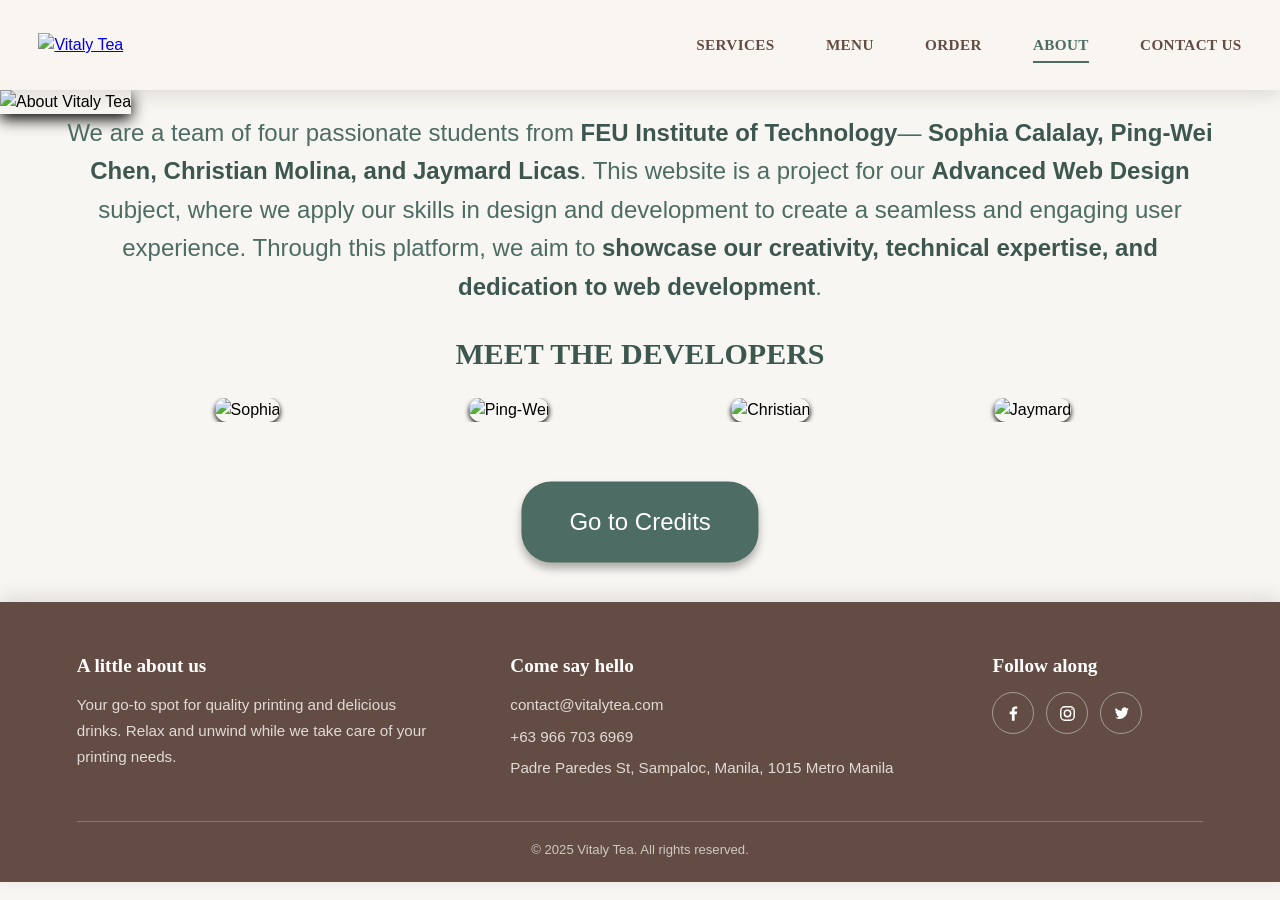
==== html/about.html @ a751f320 "Refactor about.html and stylesabout.css for improved structure, accessibility, and user experience" ====
<!DOCTYPE html>
<html lang="en">
<head>
    <meta charset="UTF-8">
    <meta name="viewport" content="width=device-width, initial-scale=1.0">
    <title>About Us - VitalyTea</title>
    <link rel="stylesheet" href="../styles/stylesabout.css">
    <link rel="stylesheet" href="../styles/site-shell.css">
    <link rel="icon" type="image/x-icon" href="../images/LOGO2.png">
    <script defer src="../script/site-shell.js"></script>
</head>
<body class="about-page">
    <nav class="navbar" aria-label="Main navigation">
        <a class="logo" href="../index.html" aria-label="Vitaly Tea home">
            <img src="../images/headerlogo.png" alt="Vitaly Tea">
        </a>
        <div class="nav-links" id="site-navigation">
            <a href="services.html">Services</a>
            <a href="menu.html">Menu</a>
            <a href="order.html">Order</a>
            <a href="about.html" aria-current="page">About</a>
            <a href="contact.html">Contact us</a>
        </div>
        <button class="hamburger" type="button" aria-label="Open navigation menu" aria-expanded="false" aria-controls="site-navigation">
            <span></span>
            <span></span>
            <span></span>
        </button>
    </nav>

    <div id="bgAboutUs">
        <img id="bgAU" src="../images/about/ABOUT US.png" alt="About Vitaly Tea">
    </div>
    <div id="invi-line"></div>

    <main class="main">
        <p class="p1">
            We are a team of four passionate students from <b>FEU Institute of Technology</b>— <b>Sophia Calalay, Ping-Wei Chen,
            Christian Molina, and Jaymard Licas</b>. This website is a project for our <b>Advanced Web Design</b> subject, where we
            apply our skills in design and development to create a seamless and engaging user experience. Through this
            platform, we aim to <b>showcase our creativity, technical expertise, and dedication to web development</b>.
        </p>

        <div id="thirdPart">
            <h3 class="hDocu">MEET THE DEVELOPERS</h3>
            <div class="devPhoto">
                <div id="Sophia"><img src="../images/about/Pia.png" alt="Sophia"></div>
                <div id="PingWei"><img src="../images/about/PING.png" alt="Ping-Wei"></div>
                <div id="Christian"><img src="../images/about/Josua.png" alt="Christian"></div>
                <div id="Jaymard"><img src="../images/about/Jay.png" alt="Jaymard"></div>
            </div>
        </div>

        <div id="fourthPart">
            <a href="credits.html" class="credBut">Go to Credits</a>
        </div>
    </main>

    <footer class="footer">
        <div class="footer-container">
            <section class="footer-section">
                <h2>A little about us</h2>
                <p>Your go-to spot for quality printing and delicious drinks. Relax and unwind while we take care of your printing needs.</p>
            </section>
            <section class="footer-section footer-contact">
                <h2>Come say hello</h2>
                <a href="https://mail.google.com/mail/?view=cm&amp;fs=1&amp;to=contact%40vitalytea.com">contact@vitalytea.com</a>
                <a href="tel:+639667036969">+63 966 703 6969</a>
                <a href="https://maps.app.goo.gl/7jKdA47HiwyaYrTX8" target="_blank" rel="noopener noreferrer">Padre Paredes St, Sampaloc, Manila, 1015 Metro Manila</a>
            </section>
            <section class="footer-section footer-social">
                <h2>Follow along</h2>
                <div class="social-icons">
                    <a href="#" aria-label="Facebook"><svg viewBox="0 0 24 24" aria-hidden="true"><path d="M13.4 21v-8.2h2.8l.4-3.2h-3.2v-2c0-.9.3-1.5 1.6-1.5h1.7V3.2c-.3 0-1.3-.2-2.5-.2-2.5 0-4.2 1.5-4.2 4.3v2.3H7.2v3.2H10V21h3.4Z"/></svg></a>
                    <a href="#" aria-label="Instagram"><svg viewBox="0 0 24 24" aria-hidden="true"><rect x="3.5" y="3.5" width="17" height="17" rx="5"/><circle cx="12" cy="12" r="4"/><circle class="social-dot" cx="17.7" cy="6.7" r="1"/></svg></a>
                    <a href="#" aria-label="Twitter"><svg viewBox="0 0 24 24" aria-hidden="true"><path d="M21.2 6.1a7.2 7.2 0 0 1-2.1.6 3.7 3.7 0 0 0 1.6-2 7.3 7.3 0 0 1-2.3.9 3.6 3.6 0 0 0-6.2 3.3 10.3 10.3 0 0 1-7.5-3.8 3.6 3.6 0 0 0 1.1 4.8 3.6 3.6 0 0 1-1.6-.4v.1a3.6 3.6 0 0 0 2.9 3.5 3.6 3.6 0 0 1-1.6.1 3.6 3.6 0 0 0 3.4 2.5 7.3 7.3 0 0 1-5.4 1.5 10.3 10.3 0 0 0 5.6 1.6c6.7 0 10.4-5.5 10.4-10.3v-.5a7.4 7.4 0 0 0 1.7-1.9Z"/></svg></a>
                </div>
            </section>
        </div>
        <div class="footer-bottom">
            <p>&copy; 2025 Vitaly Tea. All rights reserved.</p>
        </div>
    </footer>
</body>
</html>
---- styles/stylesabout.css ----
* {
    margin: 0;
    padding: 0;
    box-sizing: border-box;
}

#bgAU{
    width: 100%;
    height: auto;
    box-shadow: 0px 5px 15px black;
    margin-top: 10vh;
}

.navbar {
    width: 100vw;
    height: 10vh;
    margin-bottom: auto;
    background-color: #F9F6F2;
    display: flex;
    align-items: center;
    position: absolute;
    box-shadow: 0px 5px 15px rgba(0, 0, 0, 0.3);
    gap: 4vw;
}

    .logo img {
        height: 7vh;
    }
    
    .logo {
        margin-left: 0;
        display: flex;
        padding-left: 2vw;
    }
    
    .nav-links {
        display: flex;
        gap: 4vw;
    }
    
    .nav-links a {
        text-decoration: none;
        font-size: 2vh;
        font-family: 'Georgia', serif;
        color: #634C44;
        font-weight: bold;
        transition: color 0.3s ease-in-out;
    }
    
    .nav-links a:hover {
        color: #4c6c64;
    }

    .hamburger {
        display: none;
        flex-direction: column;
        cursor: pointer;
        gap: 5px;
        position: absolute;
        top: 31px;
        right: 35px;
    }
    
    .hamburger span {
        display: block;
        width: 30px;
        height: 4px;
        background: #8f7872;
        transition: 0.3s;
    }

body{
    margin: 0;
    padding: 0;
    height: 100vh; 
    max-height: 100vh; 
    font-family:Sans-serif;
    line-height: 1.5em;
    z-index: 1;
    background-color: #f8f6f2;
    width: 100vw;
    max-width: 100%;
    overflow-x: hidden;
    scrollbar-width: none;
    -ms-overflow-style: none;
    overflow: auto;
}

::-webkit-scrollbar {
    display: none;
}


    .p1 {
        position: relative;
        font-size: 24px;
        text-align: center;
        font-weight: bold;
        line-height: 1.6em;
        width: 1050px;
        font-family: 'Trebuchet MS', 'Lucida Sans Unicode', 'Lucida Grande', 'Lucida Sans', Arial, sans-serif;
        text-align: justify;
        font-weight: 500;
        width: 100vw;
        color: #4c6c64;
        text-align: center;
        margin-bottom: -px;
    }
    p b{
        color: #3d5750;
    }

/**SECOND PORTION**/
#secPart {
    margin-left: 70px;
    margin-right: 80px;
    display: flex;
    flex-wrap: wrap;
    gap: 20px;
    align-items: flex-start;
    position: relative;
    margin-bottom: 200px;
    scale: 1;
}

#sqr1 img {
    background-color: #8f7872;
    height: 400px;
    width: 650px;
    opacity: 0.9;
    border-radius: 50px;
    box-shadow: 0px 5px 15px black;
}

#sqr2 img {
    background-color: #574642;
    height: 250px;
    width: 500px;
    opacity: 0.9;
    border-radius: 50px;
    box-shadow: 0px 5px 15px black;
    position: absolute;
    top: 300px; 
    left: 350px; 
}

.text-content {
    flex: 1; 
    max-width: 600px; 
    text-align: right; 
    margin-left: auto;
    scale: 1.5;
    position: relative;
    right: 20vh;
    top: 5vh;
}

.hDocu {
    font-weight: bold;
    font-size: 30px;
    line-height: 1.6em;
    font-family: Georgia, 'Times New Roman', Times, serif;
    color: #3d5750;
    margin-bottom: 20px;
}

.p2 {
    font-size: 20px;
    font-weight: bold;
    line-height: 1.6em;
    font-family: 'Trebuchet MS', 'Lucida Sans Unicode', 'Lucida Grande', 'Lucida Sans', Arial, sans-serif;
    color: #4c6c64;
}

/* Third Portion */
#thirdPart {
    margin-left: 20px;
    margin-right: 20px;
    text-align: center;
    padding-bottom: 20px;
}

.hDocu {
    font-weight: bold;
    font-size: 30px;
    line-height: 1.6em;
    font-family: Georgia, 'Times New Roman', Times, serif;
    color: #3d5750;
    margin-bottom: 20px; 
    text-align: center; 
    display: block; 
}

.devPhoto {
    display: flex;
    justify-content: center;
    gap: 10px;
    margin-top: 10px;
    flex-wrap: wrap;
}

.devPhoto img {
    width: 100%;
    height: auto;
    border-radius: 20px;
    box-shadow: 0px 2px 5px black;
    transition: transform 0.3s ease;
}

.devPhoto img:hover {
    transform: scale(1.1); 
}

#Sophia, #PingWei, #Christian, #Jaymard {
    flex: 1 1 22%; 
    max-width: 22%; 
    overflow: hidden;
    transition: flex 0.3s ease;
    border-radius: 20px;
}

#Sophia:hover, #PingWei:hover, #Christian:hover, #Jaymard:hover {
    flex: 1 1 30%;
    border-radius: 20px;
}

.footer {
    background-color: #634C44;
    color: #F9F6F2;
    padding: 3vh 5vw;
    text-align: center;
    margin-top: 6vh;
    position: relative;
    box-shadow: 0px -5px 15px rgba(0, 0, 0, 0.3);
}

.footer p {
    font-family: 'Trebuchet MS', 'Lucida Sans Unicode', 'Lucida Grande', 'Lucida Sans', Arial, sans-serif;
}

.footer-container {
    display: flex;
    justify-content: space-around;
    flex-wrap: wrap;
    gap: 3vw;
}

.footer-section {
    max-width: 30vw;
}

.footer-section h3 {
    margin-bottom: 1vh;
    font-size: 2vh;
    color: #FFF;
}

.footer-section p {
    font-size: 1.5vh;
    line-height: 1.5;
}

.social-icons {
    display: flex;
    gap: 1vw;
    justify-content: center;
    margin-top: 1vh;
}

.social-icons img {
    width: 3vh;
    height: 3vh;
    cursor: pointer;
    transition: transform 0.3s ease-in-out;
}

.social-icons img:hover {
    transform: scale(1.1);
}

.footer-bottom {
    margin-top: 2vh;
    border-top: 1px solid #8f7872;
    padding-top: 1vh;
    font-size: 1.3vh;
}

#loader-container {
    position: fixed;
    width: 100%;
    height: 100vh;
    background-color: #f8f6f2;
    z-index: 9999;
}

#fourthPart {
    display: flex; 
    justify-content: center; 
    align-items: center; 
    height: 100px;
    margin: 30px 0;
}

.credBut {
    background-color: #4c6c64;
    border: none;
    color: white;
    padding: 15px 32px;
    text-align: center;
    text-decoration: none;
    display: inline-block;
    font-size: 16px;
    border-radius: 20px;
    cursor: pointer; 
    transition: background-color 0.3s ease;
    box-shadow: 0px 4px 6px rgba(0, 0, 0, 0.3);
    scale: 1.5;
}

.credBut:hover {
    background-color: #3e5a53;
}

#loader-container {
    position: fixed;
    width: 100%;
    height: 100vh;
    background-color: #f8f6f2;
    z-index: 9999;
}

@media (max-width: 900px) {
    .nav-links {
        display: none;
    }
    .navbar {
        width: 100vw;
    }

    .nav-links {
        position: absolute;
        top: 9vh;
        width: 100%;
        background: #f8f6f2;
        text-align: center;
        overflow: hidden;
        max-height: 0;
        transition: 0.5s ease-in-out;
        display: flex;
        flex-direction: column;
        opacity: 0;
    }


    .nav-links.active {
        box-shadow: 0px 4px 6px rgba(0, 0, 0, 0.3);
        padding-bottom: 25px;
        top: 10vh;
        max-height: 250%;
        transition: 0.5s ease-in-out;
        opacity: 100%;
        padding-bottom: 10px;
        z-index: 5;
    }

    .hamburger {
        display: flex;
        flex-direction: column;
        gap: 5px;
        cursor: pointer;
        z-index: 10;
        
    }

    .hamburger div {
        width: 30px;
        height: 3px;
        background-color: #8f7872;
    }


    .footer-container {
        flex-direction: column;
        align-items: center;
    }

    .footer-section {
        max-width: 100%;
        margin-bottom: 2vh;
    }
    .footer {
        background-color: #634C44;
        color: #F9F6F2;
        padding: 3vh 5vw;
        text-align: center;
        margin-top: 0vh;
        position: relative;
        box-shadow: 0px -5px 15px rgba(0, 0, 0, 0.3);
    }

    .credBut {
        background-color: #4c6c64;
        border: none;
        color: white;
        padding: 15px 32px;
        text-align: center;
        text-decoration: none;
        display: inline-block;
        font-size: 16px;
        border-radius: 20px;
        cursor: pointer; 
        transition: background-color 0.3s ease;
        box-shadow: 0px 4px 6px rgba(0, 0, 0, 0.3);
        scale: 1.4;
    }

}

@media (max-width: 768px) {

    body {
        margin: 0;
        padding: 0;
        height: 100vh;
        max-height: 100vh;
        font-family: Sans-serif;
        line-height: 1.5em;
        z-index: 1;
        background-color: #f8f6f2;
        width: 100vw;
        max-width: 100vw;
        overflow-x: hidden;
    }

    #bgAU {
        width: 100%;
        height: auto; 
        box-shadow: 0px 5px 15px black;
        margin-top: 10vh;
    }

    .top-nav ul li a:hover {
        color: #4c6c64;
    }

    /* Main Content */
    .main {
        padding: 20px; 
    }

    .p1 {
        font-size: 14px;
        text-align: center;
        font-weight: bold;
        line-height: 1.6em;
        font-family: 'Trebuchet MS', 'Lucida Sans Unicode', 'Lucida Grande', 'Lucida Sans', Arial, sans-serif;
        color: #4c6c64;
        width: 100%; 
        
    }

    #sqr1 img, #sqr2 img {
        width: 100%; 
        height: auto;
        opacity: 0.9;
        border-radius: 50px;
        box-shadow: 0px 5px 15px black;
    }

    #sqr2 img {
        position: static;
        margin-top: 20px;
    }

    .text-content {
        text-align: center; 
        max-width: 100%;
    }

    .text-content {
        flex: 1; 
        max-width: 600px;
        margin-left: auto;
        scale: 1;
        position: relative;
        left: 0vh;
        top: 0vh;
        margin-top: 0px;
    }
    

    .hDocu {
        font-size: 24px;
    }

    .p2 {
        font-size: 16px;
    }

    /* Third Portion */
    #thirdPart {
        margin-left: 20px;
        margin-right: 20px;
        text-align: center; 
    }

    .hDocu {
        font-size: 20px;
    }

    .devPhoto {
        gap: 5px;
    }

    #Sophia, #PingWei, #Christian, #Jaymard {
        flex: 1 1 45%; 
        max-width: 45%;
    }
    .hamburger {
        display: flex;
    }

}

.about-page .main {
    width: min(100%, 1440px);
    margin-inline: auto;
    padding-inline: clamp(1rem, 4vw, 3rem);
}

.about-page .p1 {
    width: 100%;
    max-width: 1200px;
    margin: 0 auto 1.5rem;
    padding-inline: clamp(0.25rem, 1.5vw, 1.25rem);
    text-align: center;
}

.about-page #secPart {
    display: grid;
    grid-template-columns: minmax(0, 1.1fr) minmax(0, 0.9fr);
    align-items: start;
    gap: clamp(2rem, 4vw, 4rem);
    margin: 2.5rem 0 12rem;
    scale: 1;
}

.about-page #sqr1 {
    grid-column: 1;
    grid-row: 1;
    min-width: 0;
}

.about-page #sqr1 img {
    display: block;
    width: 100%;
    height: clamp(280px, 30vw, 400px);
    object-fit: cover;
    border-radius: 28px;
}

.about-page #sqr2 {
    grid-column: 1;
    grid-row: 1;
    z-index: 1;
    align-self: start;
    margin-top: clamp(220px, 22vw, 300px);
    pointer-events: none;
}

.about-page #sqr2 img {
    position: static;
    display: block;
    width: min(38%, 500px);
    height: 250px;
    margin-left: 15%;
    object-fit: cover;
    border-radius: 28px;
}

.about-page .text-content {
    grid-column: 2;
    grid-row: 1;
    z-index: 2;
    width: 100%;
    max-width: 600px;
    margin: 0;
    padding-top: 0.5rem;
    position: static;
    scale: 1;
    text-align: left;
}

.about-page .text-content .hDocu {
    margin-bottom: 1rem;
    text-align: left;
}

.about-page .p2 {
    margin: 0;
}

@media (max-width: 1000px) {
    .about-page #secPart {
        grid-template-columns: minmax(0, 1fr);
        gap: 1.5rem;
        margin-bottom: 4rem;
    }

    .about-page #sqr1,
    .about-page #sqr2,
    .about-page .text-content {
        grid-column: 1;
    }

    .about-page #sqr1 {
        grid-row: 1;
    }

    .about-page #sqr2 {
        grid-row: 2;
        margin-top: -3rem;
    }

    .about-page #sqr2 img {
        width: min(80%, 500px);
        height: auto;
        margin: 0 auto;
    }

    .about-page .text-content {
        grid-row: 3;
        max-width: none;
    }
}
---- styles/site-shell.css ----
:root {
    --shell-cream: #f9f6f2;
    --shell-plum: #634c60;
    --shell-brown: #634c44;
    --shell-taupe: #8f7872;
    --shell-green: #4c6c64;
}

.navbar {
    position: relative;
    z-index: 5;
    display: flex;
    align-items: center;
    justify-content: space-between;
    gap: 2rem;
    width: 100%;
    min-height: 78px;
    padding: 0 clamp(1.25rem, 3vw, 3rem);
    background: rgba(249, 246, 242, 0.96);
    box-shadow: 0 5px 18px rgba(42, 32, 28, 0.13);
}

.logo {
    display: inline-flex;
    flex: 0 0 auto;
    align-items: center;
    margin: 0;
    padding: 0;
}

.logo img {
    display: block;
    width: clamp(150px, 16vw, 220px);
    height: auto;
}

.nav-links {
    display: flex;
    align-items: center;
    gap: clamp(1.25rem, 4vw, 3.5rem);
}

.nav-links a {
    position: relative;
    padding: 0.5rem 0;
    color: var(--shell-brown);
    font-family: Georgia, "Times New Roman", serif;
    font-size: 0.95rem;
    font-weight: 700;
    letter-spacing: 0.025em;
    text-decoration: none;
    text-transform: uppercase;
    transition: color 180ms ease;
}

.nav-links a::after {
    position: absolute;
    right: 0;
    bottom: 0.15rem;
    left: 0;
    height: 2px;
    background: var(--shell-green);
    content: "";
    transform: scaleX(0);
    transform-origin: left;
    transition: transform 180ms ease;
}

.nav-links a:hover,
.nav-links a[aria-current="page"] {
    color: var(--shell-green);
}

.nav-links a:hover::after,
.nav-links a[aria-current="page"]::after {
    transform: scaleX(1);
}

.hamburger {
    display: none;
    width: 44px;
    height: 44px;
    padding: 10px;
    border: 0;
    border-radius: 8px;
    background: transparent;
    cursor: pointer;
}

.hamburger span {
    display: block;
    width: 24px;
    height: 2px;
    margin: 5px 0;
    border-radius: 2px;
    background: var(--shell-taupe);
    transition: transform 180ms ease, opacity 180ms ease;
}

.hamburger[aria-expanded="true"] span:first-child {
    transform: translateY(7px) rotate(45deg);
}

.hamburger[aria-expanded="true"] span:nth-child(2) {
    opacity: 0;
}

.hamburger[aria-expanded="true"] span:last-child {
    transform: translateY(-7px) rotate(-45deg);
}

.navbar a:focus-visible,
.navbar button:focus-visible,
.footer a:focus-visible {
    outline: 3px solid #b78c65;
    outline-offset: 4px;
}

.footer {
    position: relative;
    z-index: 1;
    margin-top: 0;
    padding: 3.25rem clamp(1.5rem, 6vw, 6rem) 1.25rem;
    background: var(--shell-brown);
    box-shadow: 0 -5px 18px rgba(42, 32, 28, 0.12);
    color: var(--shell-cream);
    text-align: left;
}

.footer-container {
    display: grid;
    grid-template-columns: 1.1fr 1.25fr 0.65fr;
    gap: clamp(2rem, 6vw, 6rem);
    max-width: 1280px;
    margin: 0 auto;
}

.footer-section {
    max-width: none;
}

.footer-section h2 {
    margin: 0 0 0.9rem;
    color: #fff;
    font-family: Georgia, "Times New Roman", serif;
    font-size: 1.2rem;
}

.footer-section p,
.footer-section > a {
    color: rgba(249, 246, 242, 0.84);
    font-family: "Trebuchet MS", "Lucida Sans Unicode", "Lucida Grande", Arial, sans-serif;
    font-size: 0.95rem;
    line-height: 1.7;
}

.footer-section p {
    max-width: 34rem;
    margin: 0;
}

.footer-contact {
    display: flex;
    flex-direction: column;
    align-items: flex-start;
    gap: 0.35rem;
}

.footer-contact h2 {
    margin-bottom: 0.55rem;
}

.footer-contact > a {
    text-decoration: none;
    transition: color 160ms ease;
}

.footer-contact > a:hover {
    color: #fff;
}

.footer-social .social-icons {
    display: flex;
    justify-content: flex-start;
    gap: 0.75rem;
    margin-top: 0;
}

.social-icons a {
    display: grid;
    width: 42px;
    height: 42px;
    place-items: center;
    border: 1px solid rgba(249, 246, 242, 0.45);
    border-radius: 50%;
    color: #fff;
    transition: background 180ms ease, border-color 180ms ease, transform 180ms ease;
}

.social-icons a:hover {
    border-color: var(--shell-cream);
    background: rgba(249, 246, 242, 0.14);
    transform: translateY(-3px);
}

.social-icons svg {
    width: 19px;
    height: 19px;
    fill: currentColor;
}

.social-icons a:nth-child(2) svg {
    fill: none;
    stroke: currentColor;
    stroke-width: 1.8;
}

.social-icons .social-dot {
    fill: currentColor;
    stroke: none;
}

.footer-bottom {
    max-width: 1280px;
    margin: 2.5rem auto 0;
    padding-top: 1rem;
    border-top: 1px solid rgba(249, 246, 242, 0.24);
    color: rgba(249, 246, 242, 0.72);
    font-size: 0.82rem;
    text-align: center;
}

.footer-bottom p {
    margin: 0;
}

.about-page {
    height: auto;
    min-height: 100vh;
    max-height: none;
    overflow-x: hidden;
}

.menu-page .navbar {
    height: auto;
    margin: 0;
}

.menu-page .carousel-container {
    margin-top: 2rem;
    top: 0;
}

.about-page #bgAU {
    margin-top: 0;
}

.contact-page .container-wrapper {
    flex: 1;
    min-height: 0;
    padding: 2.5rem 1.25rem;
}

.contact-page .contact-container {
    margin-top: 0;
}

.contact-page .contact-details-container a {
    color: var(--shell-green);
    text-decoration: none;
}

.contact-page .contact-details-container a:hover {
    text-decoration: underline;
}

.order-page {
    overflow: auto;
}

.order-page .body-content {
    margin-top: 2rem;
}

.motion-ready .reveal {
    opacity: 0;
    transform: translateY(18px);
    transition: opacity 600ms ease, transform 600ms cubic-bezier(0.2, 0.7, 0.25, 1);
}

.motion-ready .reveal.is-visible {
    opacity: 1;
    transform: translateY(0);
}

@media (max-width: 900px) {
    .navbar {
        gap: 1rem;
    }

    .nav-links {
        gap: 1.5rem;
    }

    .nav-links a {
        font-size: 0.82rem;
    }

    .footer-container {
        grid-template-columns: 1fr 1.2fr;
        gap: 2.5rem;
    }
}

@media (min-width: 681px) and (max-width: 900px) {
    .navbar .nav-links {
        position: static;
        display: flex;
        flex-direction: row;
        width: auto;
        max-height: none;
        padding: 0;
        overflow: visible;
        visibility: visible;
        box-shadow: none;
        opacity: 1;
        transform: none;
    }
}

@media (max-width: 680px) {
    .navbar {
        min-height: 70px;
        padding: 0 1.1rem;
    }

    .logo img {
        width: 170px;
    }

    .hamburger {
        display: block;
        position: static;
    }

    .nav-links {
        position: absolute;
        top: 100%;
        right: 0;
        left: 0;
        display: flex;
        flex-direction: column;
        align-items: stretch;
        gap: 0;
        max-height: 0;
        padding: 0 1.5rem;
        overflow: hidden;
        visibility: hidden;
        background: var(--shell-cream);
        box-shadow: 0 12px 15px rgba(42, 32, 28, 0.12);
        opacity: 0;
        transform: translateY(-8px);
        transition: max-height 260ms ease, opacity 180ms ease, padding 260ms ease, transform 180ms ease, visibility 180ms;
    }

    .nav-links.is-open {
        max-height: 360px;
        padding: 0.5rem 1.5rem 1rem;
        visibility: visible;
        opacity: 1;
        transform: translateY(0);
    }

    .nav-links a {
        padding: 0.85rem 0;
        border-bottom: 1px solid rgba(99, 76, 68, 0.12);
        font-size: 0.95rem;
    }

    .nav-links a:last-child {
        border-bottom: 0;
    }

    .nav-links a::after {
        display: none;
    }

    .footer {
        padding: 2.75rem 1.5rem 1.25rem;
    }

    .footer-container {
        grid-template-columns: 1fr;
        gap: 2rem;
    }

    .footer-bottom {
        margin-top: 2rem;
    }

    .order-page .body-content {
        margin-top: 1rem;
    }
}

@media (prefers-reduced-motion: reduce) {
    *,
    *::before,
    *::after {
        scroll-behavior: auto !important;
        animation-duration: 0.01ms !important;
        animation-iteration-count: 1 !important;
        transition-duration: 0.01ms !important;
    }

    .motion-ready .reveal {
        opacity: 1;
        transform: none;
    }
}
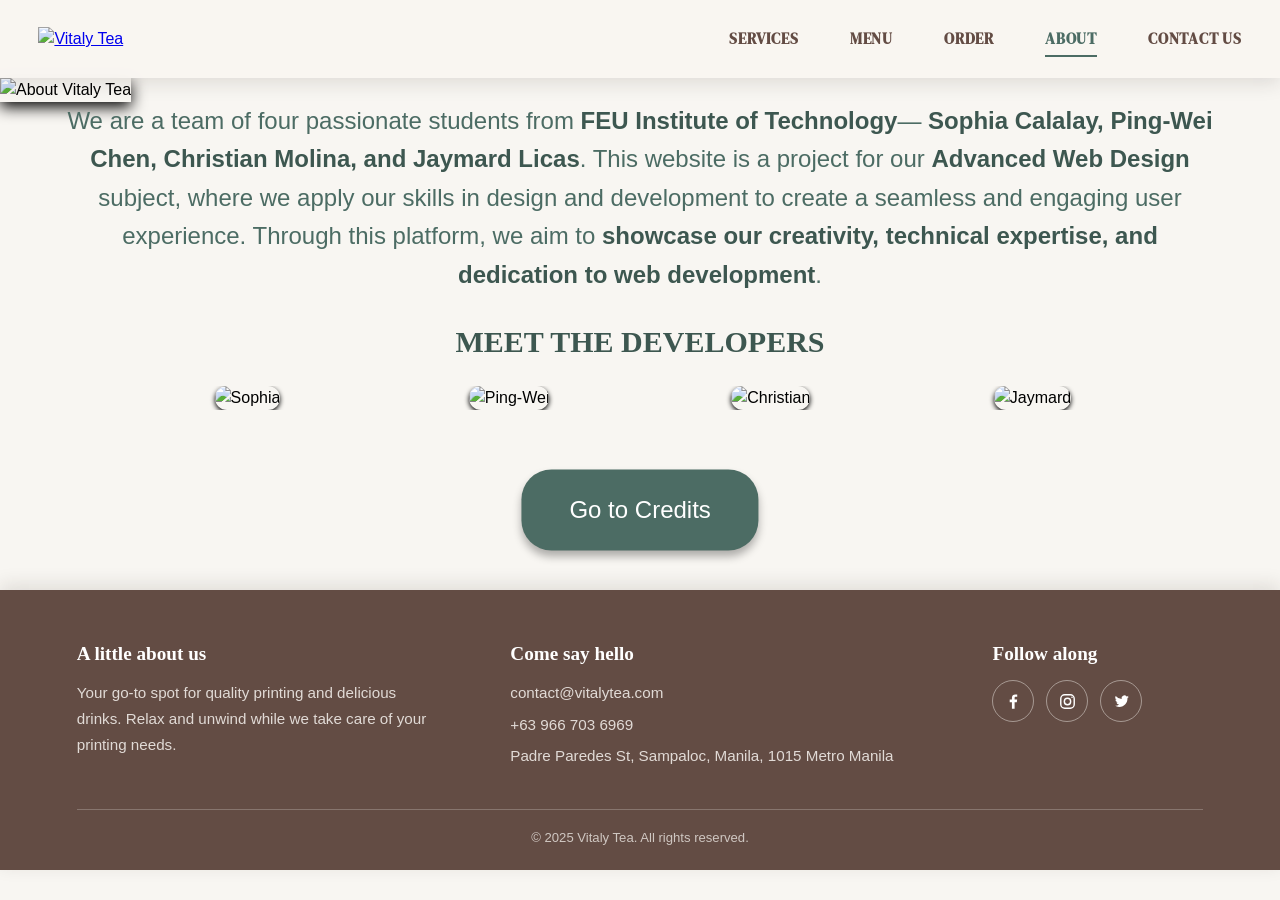
==== commit dc0db5b4: "Add DM Serif Display font and update styles for about, contact, credits, order, and services pages" ====
--- a/html/about.html
+++ b/html/about.html
@@ -4,6 +4,9 @@
     <meta charset="UTF-8">
     <meta name="viewport" content="width=device-width, initial-scale=1.0">
     <title>About Us - VitalyTea</title>
+    <link rel="preconnect" href="https://fonts.googleapis.com">
+    <link rel="preconnect" href="https://fonts.gstatic.com" crossorigin>
+    <link href="https://fonts.googleapis.com/css2?family=DM+Serif+Display&display=swap" rel="stylesheet">
     <link rel="stylesheet" href="../styles/stylesabout.css">
     <link rel="stylesheet" href="../styles/site-shell.css">
     <link rel="icon" type="image/x-icon" href="../images/LOGO2.png">
--- a/styles/site-shell.css
+++ b/styles/site-shell.css
@@ -1,9 +1,19 @@
 :root {
+    --shell-font-display: "DM Serif Display", Georgia, "Times New Roman", serif;
     --shell-cream: #f9f6f2;
     --shell-plum: #634c60;
     --shell-brown: #634c44;
     --shell-taupe: #8f7872;
     --shell-green: #4c6c64;
+}
+
+* {
+    scrollbar-width: none;
+    -ms-overflow-style: none;
+}
+
+*::-webkit-scrollbar {
+    display: none;
 }
 
 .navbar {
@@ -14,7 +24,9 @@
     justify-content: space-between;
     gap: 2rem;
     width: 100%;
+    height: auto;
     min-height: 78px;
+    margin: 0;
     padding: 0 clamp(1.25rem, 3vw, 3rem);
     background: rgba(249, 246, 242, 0.96);
     box-shadow: 0 5px 18px rgba(42, 32, 28, 0.13);
@@ -44,10 +56,10 @@
     position: relative;
     padding: 0.5rem 0;
     color: var(--shell-brown);
-    font-family: Georgia, "Times New Roman", serif;
+    font-family: var(--shell-font-display);
     font-size: 0.95rem;
     font-weight: 700;
-    letter-spacing: 0.025em;
+    letter-spacing: 0.05em;
     text-decoration: none;
     text-transform: uppercase;
     transition: color 180ms ease;
@@ -296,6 +308,7 @@
 @media (max-width: 900px) {
     .navbar {
         gap: 1rem;
+        width: 100%;
     }
 
     .nav-links {
@@ -304,6 +317,11 @@
 
     .nav-links a {
         font-size: 0.82rem;
+    }
+
+    .navbar .hamburger {
+        display: none;
+        position: static;
     }
 
     .footer-container {
@@ -338,7 +356,7 @@
         width: 170px;
     }
 
-    .hamburger {
+    .navbar .hamburger {
         display: block;
         position: static;
     }
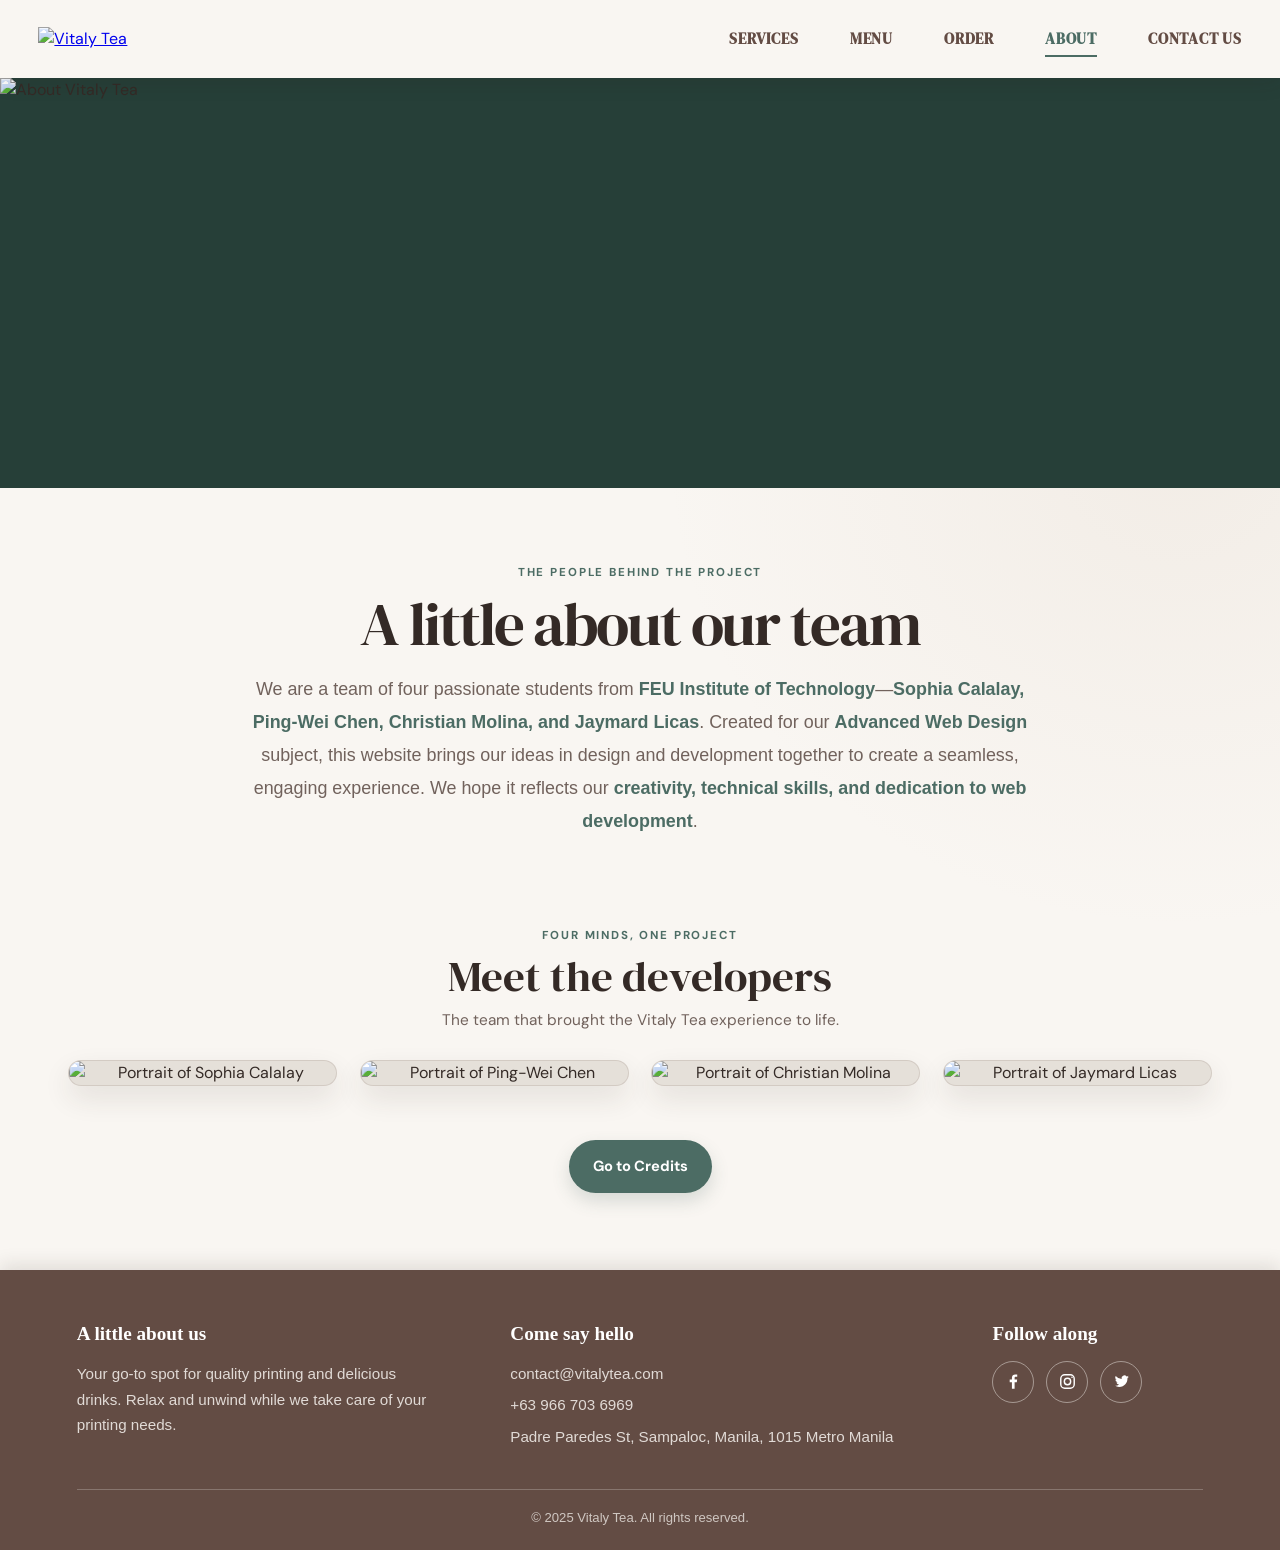
==== commit fa9db277: "Refactor about page layout and styles, enhance accessibility, and add responsive design features" ====
--- a/html/about.html
+++ b/html/about.html
@@ -6,7 +6,7 @@
     <title>About Us - VitalyTea</title>
     <link rel="preconnect" href="https://fonts.googleapis.com">
     <link rel="preconnect" href="https://fonts.gstatic.com" crossorigin>
-    <link href="https://fonts.googleapis.com/css2?family=DM+Serif+Display&display=swap" rel="stylesheet">
+    <link href="https://fonts.googleapis.com/css2?family=DM+Sans:wght@400;500;600;700&family=DM+Serif+Display&display=swap" rel="stylesheet">
     <link rel="stylesheet" href="../styles/stylesabout.css">
     <link rel="stylesheet" href="../styles/site-shell.css">
     <link rel="icon" type="image/x-icon" href="../images/LOGO2.png">
@@ -37,24 +37,32 @@
     <div id="invi-line"></div>
 
     <main class="main">
-        <p class="p1">
-            We are a team of four passionate students from <b>FEU Institute of Technology</b>— <b>Sophia Calalay, Ping-Wei Chen,
-            Christian Molina, and Jaymard Licas</b>. This website is a project for our <b>Advanced Web Design</b> subject, where we
-            apply our skills in design and development to create a seamless and engaging user experience. Through this
-            platform, we aim to <b>showcase our creativity, technical expertise, and dedication to web development</b>.
-        </p>
+        <section class="about-intro" aria-labelledby="about-intro-heading">
+            <p class="about-eyebrow">The people behind the project</p>
+            <h1 id="about-intro-heading">A little about our team</h1>
+            <p class="p1">
+                We are a team of four passionate students from <b>FEU Institute of Technology</b>—<b>Sophia Calalay, Ping-Wei Chen,
+                Christian Molina, and Jaymard Licas</b>. Created for our <b>Advanced Web Design</b> subject, this website brings
+                our ideas in design and development together to create a seamless, engaging experience. We hope it reflects our
+                <b>creativity, technical skills, and dedication to web development</b>.
+            </p>
+        </section>
 
-        <div id="thirdPart">
-            <h3 class="hDocu">MEET THE DEVELOPERS</h3>
+        <section id="thirdPart" aria-labelledby="team-heading">
+            <div class="team-heading">
+                <p class="about-eyebrow">Four minds, one project</p>
+                <h2 class="hDocu" id="team-heading">Meet the developers</h2>
+                <p class="team-description">The team that brought the Vitaly Tea experience to life.</p>
+            </div>
             <div class="devPhoto">
-                <div id="Sophia"><img src="../images/about/Pia.png" alt="Sophia"></div>
-                <div id="PingWei"><img src="../images/about/PING.png" alt="Ping-Wei"></div>
-                <div id="Christian"><img src="../images/about/Josua.png" alt="Christian"></div>
-                <div id="Jaymard"><img src="../images/about/Jay.png" alt="Jaymard"></div>
+                <div class="developer-card" id="Sophia"><img src="../images/about/Pia.png" alt="Portrait of Sophia Calalay"></div>
+                <div class="developer-card" id="PingWei"><img src="../images/about/PING.png" alt="Portrait of Ping-Wei Chen"></div>
+                <div class="developer-card" id="Christian"><img src="../images/about/Josua.png" alt="Portrait of Christian Molina"></div>
+                <div class="developer-card" id="Jaymard"><img src="../images/about/Jay.png" alt="Portrait of Jaymard Licas"></div>
             </div>
-        </div>
+        </section>
 
-        <div id="fourthPart">
+        <div id="fourthPart" class="about-credits">
             <a href="credits.html" class="credBut">Go to Credits</a>
         </div>
     </main>
--- a/styles/stylesabout.css
+++ b/styles/stylesabout.css
@@ -633,3 +633,248 @@
         max-width: none;
     }
 }
+
+.about-page {
+    background:
+        radial-gradient(ellipse at 92% 28rem, rgba(207, 188, 168, 0.16), transparent 32rem),
+        #f9f6f2;
+    color: #342a26;
+    font-family: "DM Sans", "Trebuchet MS", Arial, sans-serif;
+}
+
+.about-page #bgAboutUs {
+    position: relative;
+    overflow: hidden;
+    background: #263f38;
+}
+
+.about-page #bgAU {
+    display: block;
+    width: 100%;
+    height: clamp(230px, 32vw, 430px);
+    margin-top: 0;
+    object-fit: cover;
+    object-position: center 48%;
+    box-shadow: 0 12px 28px rgba(42, 32, 28, 0.16);
+    animation: about-arrive 700ms cubic-bezier(0.2, 0.7, 0.25, 1) both;
+}
+
+.about-page #invi-line {
+    display: none;
+}
+
+.about-page .main {
+    width: min(100%, 1240px);
+    margin: 0 auto;
+    padding: clamp(2.75rem, 6vw, 5rem) clamp(1rem, 4vw, 3rem) 1.5rem;
+}
+
+.about-page .about-intro {
+    max-width: 880px;
+    margin: 0 auto clamp(3rem, 7vw, 5.5rem);
+    text-align: center;
+    animation: about-arrive 700ms 100ms cubic-bezier(0.2, 0.7, 0.25, 1) both;
+}
+
+.about-page .about-eyebrow {
+    color: #4c6c64;
+    font-size: 0.72rem;
+    font-weight: 700;
+    letter-spacing: 0.16em;
+    line-height: 1.5;
+    text-transform: uppercase;
+}
+
+.about-page .about-intro h1 {
+    margin: 0.6rem 0 1rem;
+    color: #342a26;
+    font-family: "DM Serif Display", Georgia, "Times New Roman", serif;
+    font-size: clamp(2.35rem, 5vw, 3.8rem);
+    font-weight: 400;
+    letter-spacing: -0.035em;
+    line-height: 1.08;
+}
+
+.about-page .p1 {
+    max-width: 790px;
+    margin: 0 auto;
+    padding: 0;
+    color: #71625c;
+    font-size: clamp(1rem, 1.5vw, 1.12rem);
+    font-weight: 400;
+    line-height: 1.85;
+    text-align: center;
+}
+
+.about-page .p1 b {
+    color: #4c6c64;
+    font-weight: 700;
+}
+
+.about-page #thirdPart {
+    margin: 0;
+    padding: 0;
+    text-align: center;
+}
+
+.about-page .team-heading {
+    margin-bottom: 1.75rem;
+    animation: about-arrive 700ms 180ms cubic-bezier(0.2, 0.7, 0.25, 1) both;
+}
+
+.about-page .hDocu {
+    margin: 0.4rem 0 0.35rem;
+    color: #342a26;
+    font-family: "DM Serif Display", Georgia, "Times New Roman", serif;
+    font-size: clamp(1.9rem, 3.5vw, 2.7rem);
+    font-weight: 400;
+    line-height: 1.2;
+}
+
+.about-page .team-description {
+    color: #71625c;
+    font-size: 0.96rem;
+    line-height: 1.6;
+}
+
+.about-page .devPhoto {
+    display: grid;
+    grid-template-columns: repeat(4, minmax(0, 1fr));
+    gap: clamp(0.8rem, 2vw, 1.4rem);
+    margin: 0;
+}
+
+.about-page .developer-card,
+.about-page #Sophia,
+.about-page #PingWei,
+.about-page #Christian,
+.about-page #Jaymard {
+    min-width: 0;
+    max-width: none;
+    overflow: hidden;
+    border: 1px solid rgba(99, 76, 68, 0.14);
+    border-radius: 18px;
+    background: #e5e0d9;
+    box-shadow: 0 12px 28px rgba(57, 43, 36, 0.11);
+    transition: transform 220ms ease, box-shadow 220ms ease;
+    animation: about-arrive 700ms cubic-bezier(0.2, 0.7, 0.25, 1) both;
+}
+
+.about-page .developer-card:nth-child(2) {
+    animation-delay: 80ms;
+}
+
+.about-page .developer-card:nth-child(3) {
+    animation-delay: 160ms;
+}
+
+.about-page .developer-card:nth-child(4) {
+    animation-delay: 240ms;
+}
+
+.about-page .developer-card:hover {
+    z-index: 1;
+    transform: translateY(-5px);
+    box-shadow: 0 18px 34px rgba(57, 43, 36, 0.16);
+}
+
+.about-page .devPhoto img {
+    display: block;
+    width: 100%;
+    height: auto;
+    border-radius: 0;
+    box-shadow: none;
+    transition: transform 300ms ease;
+}
+
+.about-page .developer-card:hover img {
+    transform: scale(1.025);
+}
+
+.about-page .about-credits {
+    height: auto;
+    margin: clamp(2.5rem, 5vw, 4rem) 0 1rem;
+}
+
+.about-page .credBut {
+    padding: 0.9rem 1.5rem;
+    border-radius: 999px;
+    background: #4c6c64;
+    box-shadow: 0 8px 18px rgba(61, 91, 83, 0.18);
+    font-family: "DM Sans", "Trebuchet MS", Arial, sans-serif;
+    font-size: 0.92rem;
+    font-weight: 700;
+    scale: 1;
+    transition: background-color 160ms ease, box-shadow 160ms ease, transform 160ms ease;
+}
+
+.about-page .credBut:hover {
+    transform: translateY(-2px);
+    background: #3d5b53;
+    box-shadow: 0 12px 22px rgba(61, 91, 83, 0.24);
+}
+
+@keyframes about-arrive {
+    from {
+        opacity: 0;
+        transform: translateY(18px);
+    }
+    to {
+        opacity: 1;
+        transform: translateY(0);
+    }
+}
+
+@media (max-width: 760px) {
+    .about-page #bgAU {
+        height: clamp(200px, 42vw, 320px);
+        object-position: center;
+    }
+
+    .about-page .main {
+        padding-top: 2.5rem;
+    }
+
+    .about-page .devPhoto {
+        grid-template-columns: repeat(2, minmax(0, 1fr));
+        gap: 0.9rem;
+    }
+}
+
+@media (max-width: 420px) {
+    .about-page .main {
+        padding-inline: 1rem;
+    }
+
+    .about-page .about-intro {
+        margin-bottom: 2.75rem;
+    }
+
+    .about-page .p1 {
+        font-size: 0.95rem;
+        line-height: 1.75;
+    }
+
+    .about-page .devPhoto {
+        gap: 0.65rem;
+    }
+
+    .about-page .developer-card {
+        border-radius: 13px;
+    }
+}
+
+@media (prefers-reduced-motion: reduce) {
+    .about-page #bgAU,
+    .about-page .about-intro,
+    .about-page .team-heading,
+    .about-page .developer-card {
+        animation: none;
+    }
+
+    .about-page .developer-card,
+    .about-page .devPhoto img,
+    .about-page .credBut {
+        transition: none;
+    }
+}
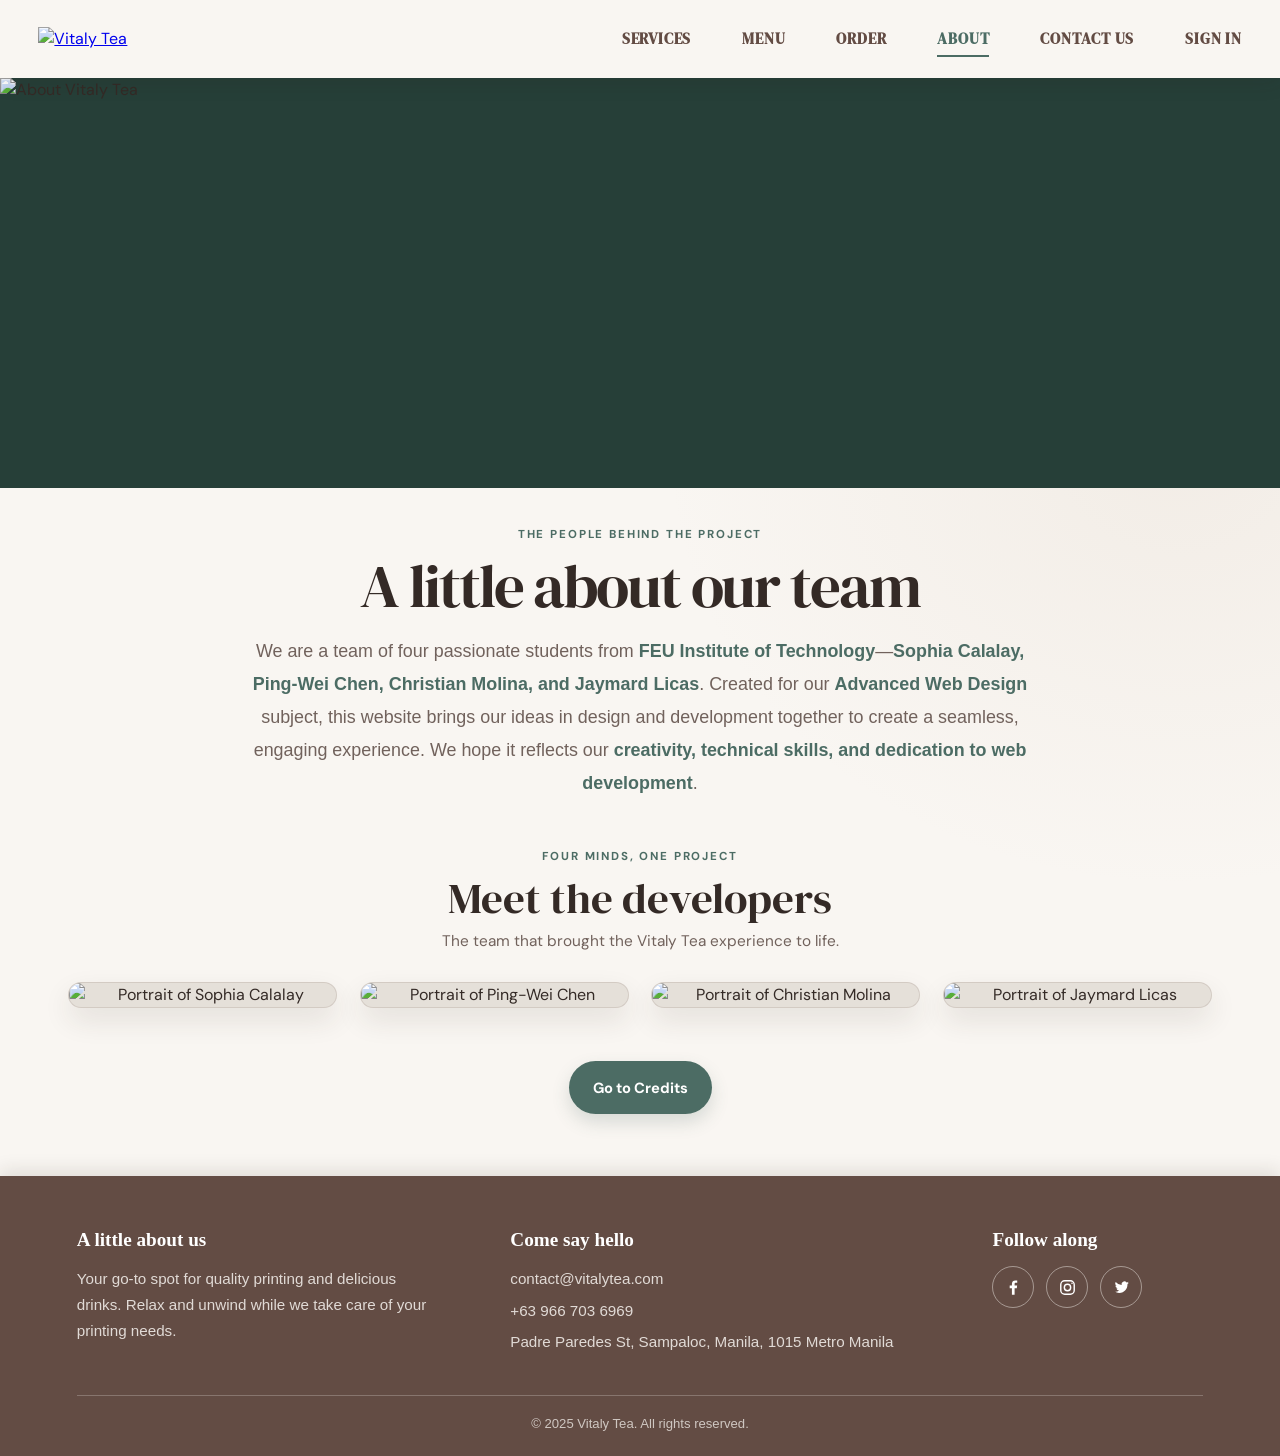
==== commit 1aa4864d: "feat: Implement account management features including login, registration, and profile updates - Add" ====
--- a/html/about.html
+++ b/html/about.html
@@ -11,6 +11,7 @@
     <link rel="stylesheet" href="../styles/site-shell.css">
     <link rel="icon" type="image/x-icon" href="../images/LOGO2.png">
     <script defer src="../script/site-shell.js"></script>
+    <script defer src="../script/account-nav.js"></script>
 </head>
 <body class="about-page">
     <nav class="navbar" aria-label="Main navigation">
--- a/styles/stylesabout.css
+++ b/styles/stylesabout.css
@@ -666,12 +666,12 @@
 .about-page .main {
     width: min(100%, 1240px);
     margin: 0 auto;
-    padding: clamp(2.75rem, 6vw, 5rem) clamp(1rem, 4vw, 3rem) 1.5rem;
+    padding: clamp(1.5rem, 3vw, 2.5rem) clamp(1rem, 4vw, 3rem) 0.5rem;
 }
 
 .about-page .about-intro {
     max-width: 880px;
-    margin: 0 auto clamp(3rem, 7vw, 5.5rem);
+    margin: 0 auto clamp(2rem, 4vw, 3rem);
     text-align: center;
     animation: about-arrive 700ms 100ms cubic-bezier(0.2, 0.7, 0.25, 1) both;
 }
@@ -793,7 +793,7 @@
 
 .about-page .about-credits {
     height: auto;
-    margin: clamp(2.5rem, 5vw, 4rem) 0 1rem;
+    margin: clamp(1.5rem, 3vw, 2.5rem) 0 0;
 }
 
 .about-page .credBut {
@@ -832,7 +832,7 @@
     }
 
     .about-page .main {
-        padding-top: 2.5rem;
+        padding-top: 1.5rem;
     }
 
     .about-page .devPhoto {
--- a/styles/site-shell.css
+++ b/styles/site-shell.css
@@ -17,6 +17,7 @@
 }
 
 .navbar {
+    box-sizing: border-box;
     position: relative;
     z-index: 5;
     display: flex;
@@ -268,7 +269,7 @@
 }
 
 .contact-page .container-wrapper {
-    flex: 1;
+    flex: 0 0 auto;
     min-height: 0;
     padding: 2.5rem 1.25rem;
 }
